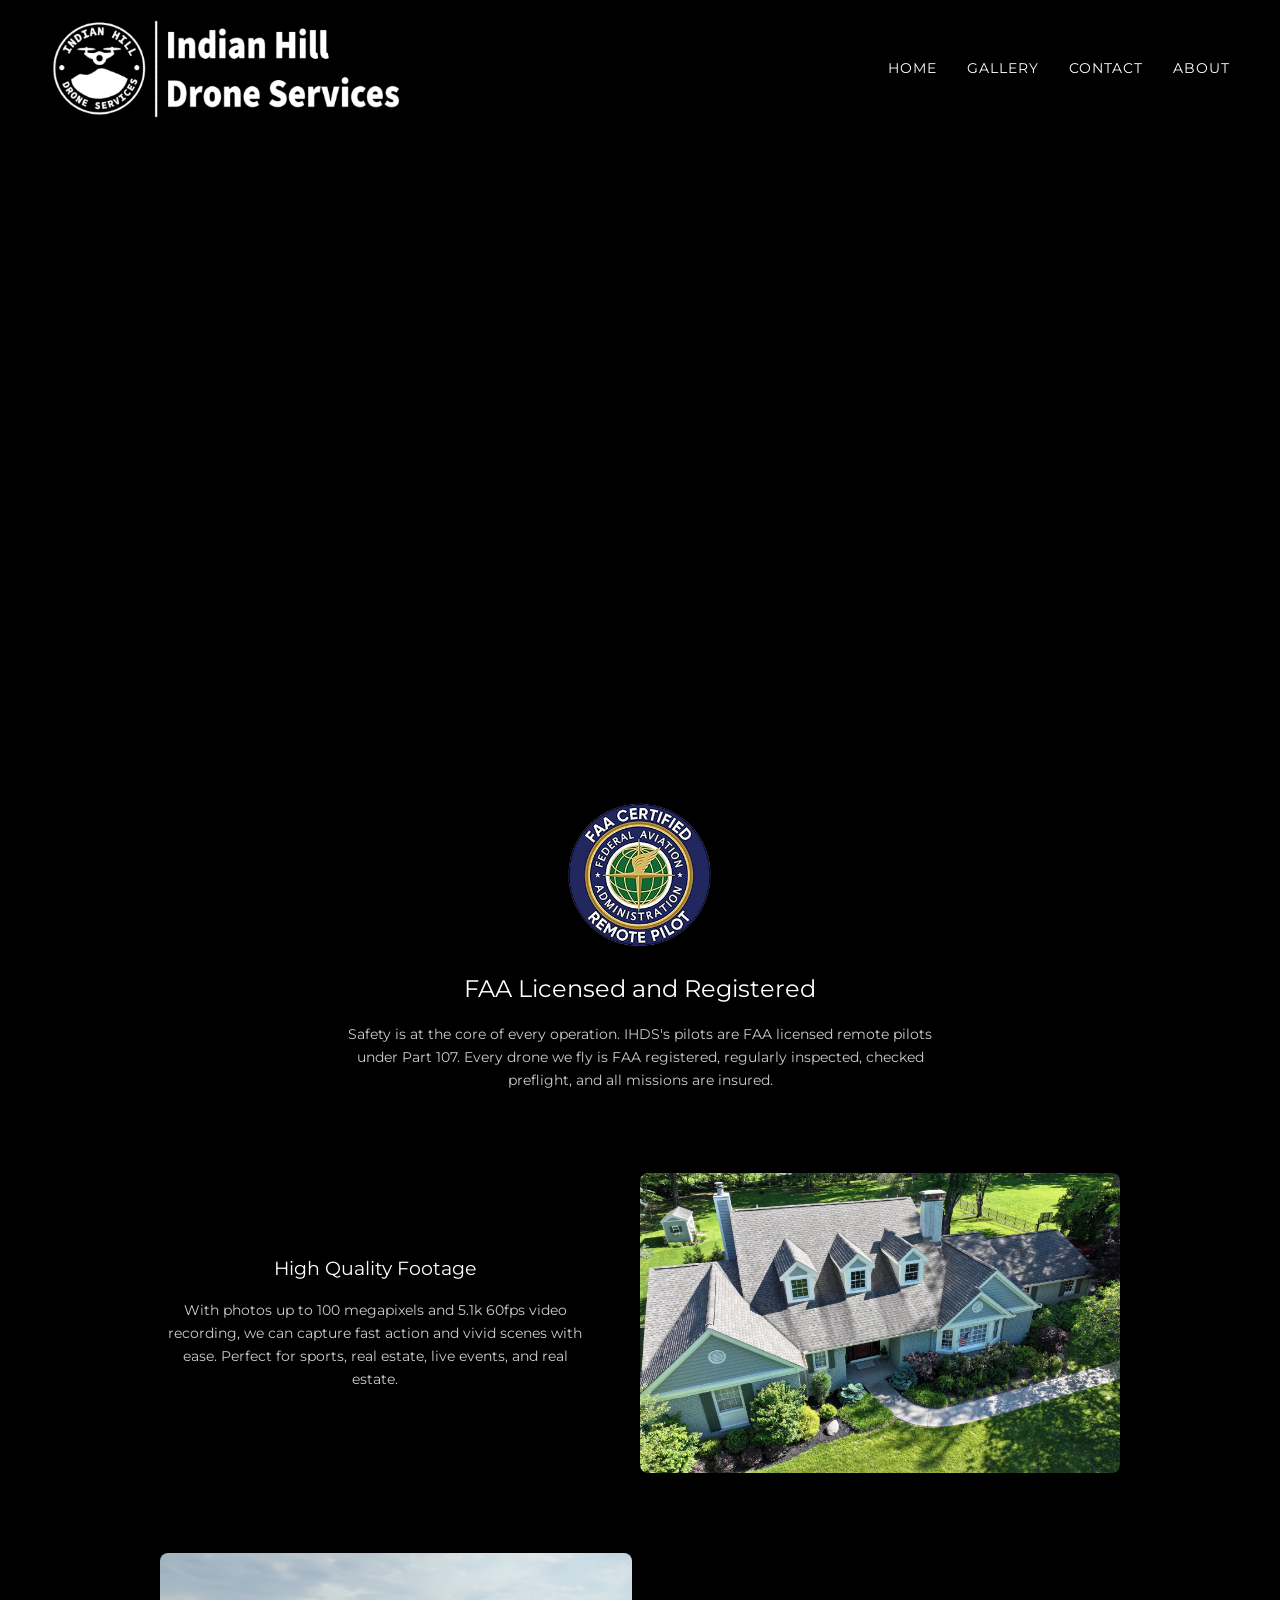
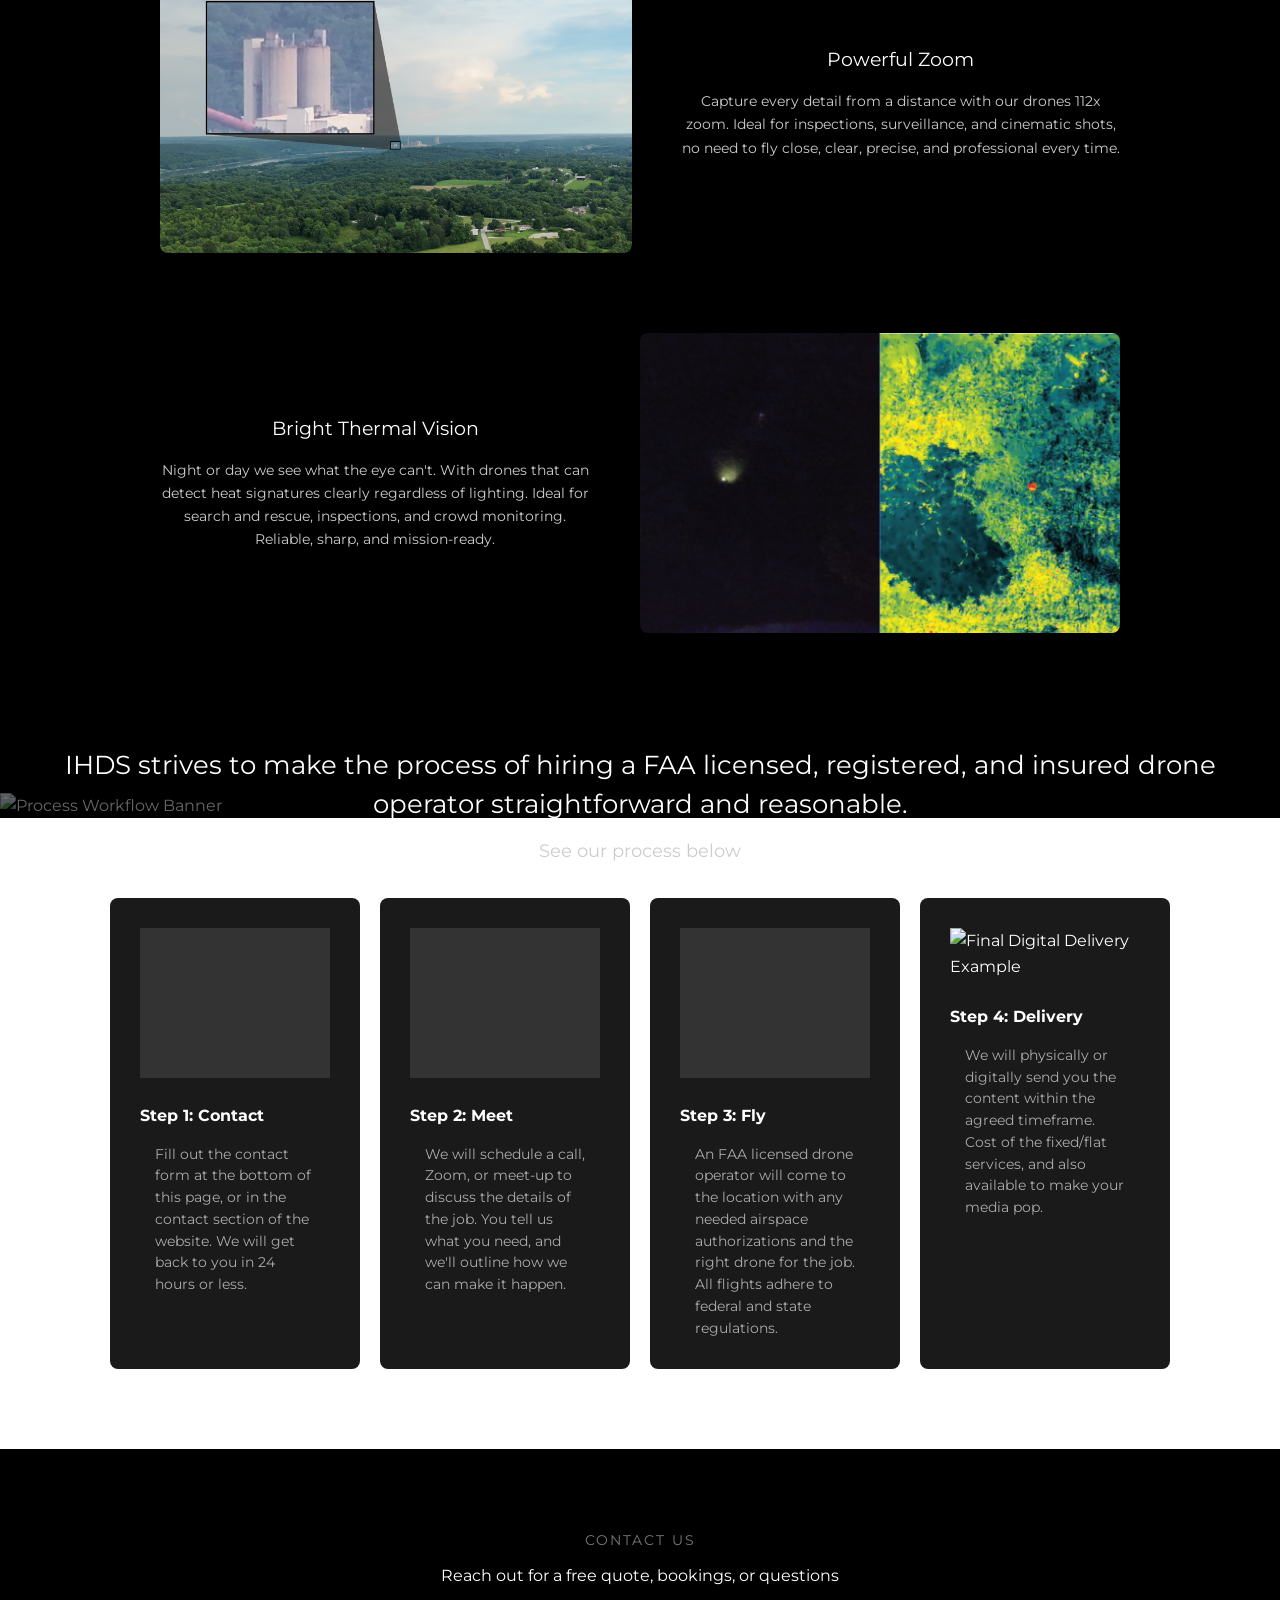
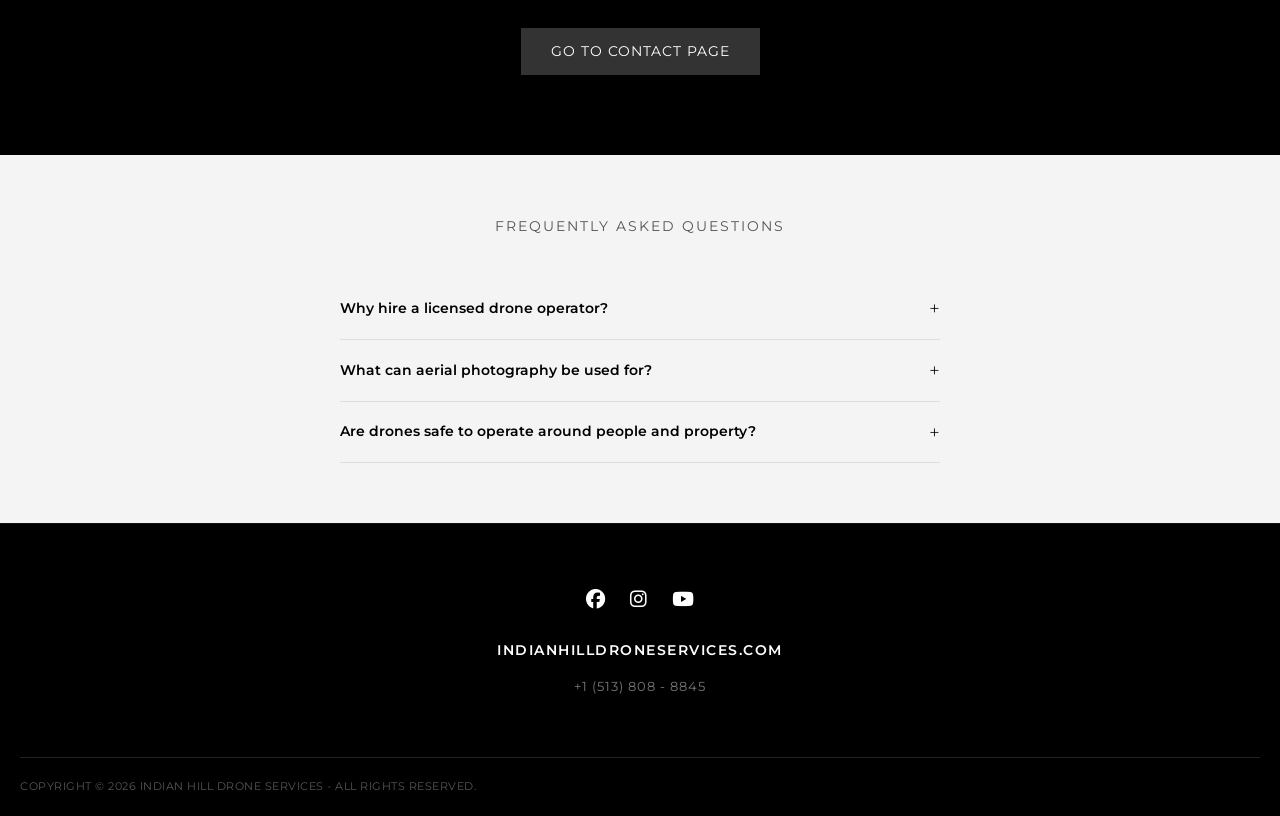
==== index.html @ 977252a5 "Initial website launch" ====
<!DOCTYPE html>
<html lang="en">
<head>
    <meta charset="UTF-8">
    <meta name="viewport" content="width=device-width, initial-scale=1.0">
    <title>Indian Hill Drone Services | Home</title>
    
    <link rel="stylesheet" href="style.css">
    <link href="https://fonts.googleapis.com/css2?family=Montserrat:wght@300;400;600&display=swap" rel="stylesheet">
    <link rel="stylesheet" href="https://cdnjs.cloudflare.com/ajax/libs/font-awesome/6.4.0/css/all.min.css">
</head>
<body>

    <header>
        <div class="logo-area">
            <img src="assets/logo.png" alt="Indian Hill Drone Services Logo">
        </div>
        <nav>
            <a href="index.html" class="active">HOME</a>
            <a href="gallery.html">GALLERY</a>
            <a href="contact.html">CONTACT</a>
            <a href="about.html">ABOUT</a>
        </nav>
    </header>

    <section class="hero video-bg-section">
        <video autoplay loop muted playsinline class="hero-video">
            <source src="assets/webvidcompressed.mp4" type="video/mp4">
        </video>
        <div class="hero-overlay"></div>
    </section>

    <section class="features">
        
        <div class="faa-block">
            <img src="assets/FAA_small.png" alt="FAA Licensed and Registered Badge">
            <div class="faa-text">
                <h2>FAA Licensed and Registered</h2>
                <p>Safety is at the core of every operation. IHDS's pilots are FAA licensed remote pilots under Part 107. Every drone we fly is FAA registered, regularly inspected, checked preflight, and all missions are insured.</p>
            </div>
        </div>

        <div class="feature-row">
            <div class="text-col">
                <h3>High Quality Footage</h3>
                <p>With photos up to 100 megapixels and 5.1k 60fps video recording, we can capture fast action and vivid scenes with ease. Perfect for sports, real estate, live events, and real estate.</p>
            </div>
            <img src="assets/house.JPG" alt="High Quality Aerial Real Estate Photography">
        </div>

        <div class="feature-row reverse">
            <div class="text-col">
                <h3>Powerful Zoom</h3>
                <p>Capture every detail from a distance with our drones 112x zoom. Ideal for inspections, surveillance, and cinematic shots, no need to fly close, clear, precise, and professional every time.</p>
            </div>
            <img src="assets/zoom2.png" alt="Drone Camera Zoom Capabilities">
        </div>

        <div class="feature-row">
            <div class="text-col">
                <h3>Bright Thermal Vision</h3>
                <p>Night or day we see what the eye can't. With drones that can detect heat signatures clearly regardless of lighting. Ideal for search and rescue, inspections, and crowd monitoring. Reliable, sharp, and mission-ready.</p>
            </div>
            <img src="assets/thermal_compare.png" alt="Thermal Vision Drone Comparison">
        </div>

    </section>

    <section class="process-banner">
        <img src="assets/banner.png" alt="Process Workflow Banner" class="banner-bg-img">
        <div class="banner-text">
            <p>IHDS strives to make the process of hiring a FAA licensed, registered, and insured drone operator straightforward and reasonable.</p>
            <p class="small-text">See our process below</p>
        </div>
    </section>

    <section class="process-steps">
        <div class="step-card">
            <div class="step-img placeholder-img"></div>
            <h4>Step 1: Contact</h4>
            <p>Fill out the contact form at the bottom of this page, or in the contact section of the website. We will get back to you in 24 hours or less.</p>
        </div>
        <div class="step-card">
            <div class="step-img placeholder-img"></div>
            <h4>Step 2: Meet</h4>
            <p>We will schedule a call, Zoom, or meet-up to discuss the details of the job. You tell us what you need, and we'll outline how we can make it happen.</p>
        </div>
        <div class="step-card">
            <div class="step-img placeholder-img"></div>
            <h4>Step 3: Fly</h4>
            <p>An FAA licensed drone operator will come to the location with any needed airspace authorizations and the right drone for the job. All flights adhere to federal and state regulations.</p>
        </div>
        <div class="step-card">
             <img src="assets/edited.png" alt="Final Digital Delivery Example">
            <h4>Step 4: Delivery</h4>
            <p>We will physically or digitally send you the content within the agreed timeframe. Cost of the fixed/flat services, and also available to make your media pop.</p>
        </div>
    </section>

    <section class="contact-section">
        <h3>CONTACT US</h3>
        <p>Reach out for a free quote, bookings, or questions</p>
        <a href="contact.html" class="contact-btn">GO TO CONTACT PAGE</a>
    </section>

    <section class="faq-section">
        <h3>FREQUENTLY ASKED QUESTIONS</h3>
        
        <details class="faq-item">
            <summary>
                Why hire a licensed drone operator?
                <span class="faq-icon">+</span>
            </summary>
            <div class="faq-answer">
                <p>It is legally required for a commercial drone operator to have a Part 107 license. Hiring an FAA-licensed Part 107 drone operator ensures legal, safe, and professional aerial operations. They understand flight regulations, can obtain proper airspace access, and minimize liability.</p>
            </div>
        </details>

        <details class="faq-item">
            <summary>
                What can aerial photography be used for?
                <span class="faq-icon">+</span>
            </summary>
            <div class="faq-answer">
                <p>Drone photography gives a bird’s-eye view, showing wide areas that normal cameras can’t. It’s great for real estate, outdoor events like camps or festivals, and sports games by capturing all the action from above. Drones also help with roof inspections, farming, and construction by reaching tough spots quickly and safely.</p>
            </div>
        </details>

        <details class="faq-item">
            <summary>
                Are drones safe to operate around people and property?
                <span class="faq-icon">+</span>
            </summary>
            <div class="faq-answer">
                <p>Yes, when strictly following FAA guidelines and regulations to ensure safe flights. This includes adhering to altitude limits, maintaining visual line of sight, and respecting no-fly zones. We use drones certified in appropriate categories and implement safety protocols to minimize risks. Our priority is protecting people, property, and privacy during every operation.</p>
            </div>
        </details>
    </section>

    <footer>
        <div class="footer-top">
            <div class="social-icons">
                <a href="https://www.facebook.com/profile.php?id=61578066286708" target="_blank" aria-label="Facebook"><i class="fab fa-facebook"></i></a>
                <a href="https://www.instagram.com/indian_hill_drone_services/" target="_blank" aria-label="Instagram"><i class="fab fa-instagram"></i></a>
                <a href="https://www.youtube.com/@IndianHillDroneServices" target="_blank" aria-label="YouTube"><i class="fab fa-youtube"></i></a>
            </div>
            <p class="footer-domain">INDIANHILLDRONESERVICES.COM</p>
            <p class="footer-phone">+1 (513) 808 - 8845</p>
        </div>
        
        <div class="footer-bottom">
            <p class="copyright">COPYRIGHT © 2026 INDIAN HILL DRONE SERVICES - ALL RIGHTS RESERVED.</p>
        </div>
    </footer>

</body>
</html>
---- style.css ----
/* --- Global Resets --- */
* {
    margin: 0;
    padding: 0;
    box-sizing: border-box;
    font-family: 'Montserrat', sans-serif;
}

body {
    background-color: #000;
    color: #fff;
    line-height: 1.6;
}

/* --- Placeholders for Images --- */
.placeholder-bg {
    background-color: #222;
    border: 1px dashed #555;
}
.placeholder-img {
    background-color: #333;
    display: flex;
    align-items: center;
    justify-content: center;
    color: #777;
}

/* --- Header & Navigation --- */
header {
    position: absolute; /* Floats over the hero image */
    top: 0;
    width: 100%;
    display: flex;
    justify-content: space-between;
    align-items: center;
    padding: 20px 50px;
    z-index: 10;
}

.logo-area {
    display: flex;
    align-items: center;
    gap: 15px;
}

.logo-placeholder {
    width: 50px;
    height: 50px;
    background: #fff;
    color: #000;
    border-radius: 50%;
    display: flex;
    align-items: center;
    justify-content: center;
    font-size: 10px;
    font-weight: bold;
}

.site-title {
    font-size: 1.2rem;
    font-weight: 600;
    line-height: 1.2;
}

nav {
    display: flex;
    gap: 30px;
}

nav a {
    color: #fff;
    text-decoration: none;
    font-size: 0.9rem;
    letter-spacing: 1px;
    transition: color 0.3s;
}

nav a:hover {
    color: #aaa;
}

/* --- Hero Section & Native Video Background --- */
.video-bg-section {
    position: relative;
    height: 80vh; /* Adjust banner height here */
    width: 100%;
    overflow: hidden;
    display: flex;
    align-items: center;
    justify-content: center;
    background-color: #000;
}

.hero-video {
    position: absolute;
    top: 50%;
    left: 50%;
    width: 100%;
    height: 100%;
    /* This centers the video and crops it perfectly to fit the screen */
    transform: translate(-50%, -50%);
    object-fit: cover;
    z-index: 1;
}

.hero-overlay {
    position: absolute;
    top: 0;
    left: 0;
    width: 100%;
    height: 100%;
    /* The 0.5 is the darkness of the tint. 0 = invisible, 1 = pitch black */
    background-color: rgba(0, 0, 0, 0.5); 
    z-index: 2;
}


/* --- Features Section --- */
.features {
    padding: 80px 20px;
    max-width: 1000px;
    margin: 0 auto;
}

.faa-block {
    display: flex;
    flex-direction: column;
    align-items: center;
    text-align: center;
    margin-bottom: 80px;
}

.faa-badge {
    width: 150px;
    height: 150px;
    border-radius: 50%;
    margin-bottom: 20px;
}

.faa-text h2 {
    font-weight: 400;
    margin-bottom: 15px;
}

.faa-text p {
    color: #ccc;
    font-size: 0.9rem;
    max-width: 600px;
}

/* Zig-Zag Rows */
.feature-row {
    display: flex;
    align-items: center;
    gap: 50px;
    margin-bottom: 80px;
}

.feature-row.reverse {
    flex-direction: row-reverse;
}

.text-col {
    flex: 1;
    text-align: center;
}

.text-col h3 {
    font-weight: 400;
    margin-bottom: 15px;
}

.text-col p {
    color: #ccc;
    font-size: 0.9rem;
}

.img-col {
    flex: 1;
    height: 250px; /* Placeholder height */
    border-radius: 4px;
}

/* --- Process Banner --- */
.process-banner {
    position: relative; /* This acts as the anchor for the text */
    display: flex;
    align-items: center;
    justify-content: center;
    background-color: #000;
}

.banner-bg-img {
    width: 100%;
    height: auto;
    display: block;
    /* This automatically darkens the image by 60% so the white text is readable! */
    filter: brightness(0.4); 
}

.banner-text {
    position: absolute; /* This pulls the text off the page and floats it over the image */
    text-align: center;
    width: 100%;
    padding: 20px;
    z-index: 2; /* Ensures the text stays above the image */
}

.banner-text p {
    max-width: 1200px;
    margin: 0 auto;
    font-size: 1.6rem;
    color: #fff;
    line-height: 1.5;
}

.banner-text .small-text {
    font-size: 1.1rem;
    margin-top: 15px;
    color: #ccc;
}

/* Mobile Adjustment to make the text slightly smaller on phones */
@media (max-width: 600px) {
    .banner-text p {
        font-size: 0.9rem;
    }
}

.small-text {
    font-size: 0.8rem;
    margin-top: 15px;
    color: #ccc;
}

.small-text {
    font-size: 0.8rem;
    margin-top: 15px;
    color: #aaa;
}

/* The Section Background */
.process-steps {
    background-color: #ffffff; /* Makes the entire section white */
    padding: 80px 20px; /* Ensures there is white space above and below the cards */
    
    /* Keep your existing flexbox/grid layout rules here */
    display: flex; 
    justify-content: center;
    gap: 20px;
    flex-wrap: wrap;
}

/* The Individual Cards */
.step-card {
    background-color: #1a1a1a; /* Forces the card to stay dark charcoal/black */
    color: #ffffff; /* Keeps the text white */
    
    /* Keep your existing card styling here */
    padding: 30px;
    border-radius: 8px;
    width: 250px; 
}

.step-img {
    height: 150px;
    width: 100%;
    margin-bottom: 20px;
}

.step-card h4 {
    margin-bottom: 15px;
    margin-top: 25px;
}

.step-card p {
    font-size: 0.85rem;
    color: #aaa;
    padding: 0 15px;
}

/* --- Contact Section (Updated) --- */
.contact-section {
    padding: 80px 20px;
    text-align: center;
}

.contact-section h3 {
    font-weight: 400;
    letter-spacing: 2px;
    font-size: 0.9rem;
    margin-bottom: 10px;
    color: #777;
}

.contact-section > p {
    margin-bottom: 40px;
}

.contact-btn {
    display: inline-block;
    background: #333;
    color: #fff;
    text-decoration: none;
    padding: 12px 30px;
    letter-spacing: 1px;
    font-size: 0.9rem;
    transition: background 0.3s;
}

.contact-btn:hover {
    background: #555;
}

/* --- FAQ Section (Updated for Interactivity) --- */
.faq-section {
    background: #f4f4f4;
    color: #000;
    padding: 60px 20px;
    display: flex;
    flex-direction: column;
    align-items: center;
}

.faq-section h3 {
    font-weight: 400;
    letter-spacing: 2px;
    font-size: 0.9rem;
    margin-bottom: 40px;
    color: #555;
}

.faq-item {
    width: 100%;
    max-width: 600px;
    border-bottom: 1px solid #ddd;
    padding: 15px 0;
}

/* The clickable question area */
.faq-item summary {
    display: flex;
    justify-content: space-between;
    align-items: center;
    font-size: 0.9rem;
    cursor: pointer;
    list-style: none; /* Hides the default browser triangle */
    outline: none;
    font-weight: 600;
}

/* Hides default triangle on Safari/Chrome */
.faq-item summary::-webkit-details-marker {
    display: none;
}

/* The hidden text that appears when clicked */
.faq-answer {
    padding-top: 15px;
    font-size: 0.85rem;
    color: #444;
    line-height: 1.6;
}

/* Animates the + icon */
.faq-icon {
    font-size: 1.2rem;
    font-weight: 300;
    transition: transform 0.3s ease;
}

/* Rotates the + into an x when the details panel is open */
details[open] summary .faq-icon {
    transform: rotate(45deg);
}

/* --- Footer --- */
footer {
    background-color: #000;
    padding: 60px 20px 20px 20px;
    border-top: 1px solid #111; /* Adds a subtle line to separate it from the FAQ section */
}

.footer-top {
    text-align: center;
    margin-bottom: 60px;
}

.social-icons {
    display: flex;
    justify-content: center;
    gap: 25px;
    margin-bottom: 25px;
}

.social-icons a {
    color: #fff;
    font-size: 1.2rem;
    text-decoration: none;
    transition: color 0.3s ease;
}

.social-icons a:hover {
    color: #888; /* Dims slightly when hovered */
}

.footer-domain {
    font-size: 0.85rem;
    letter-spacing: 1.5px;
    font-weight: 600;
    margin-bottom: 15px;
    color: #fff;
}

.footer-phone {
    font-size: 0.8rem;
    color: #777;
    letter-spacing: 1px;
}

.footer-bottom {
    display: flex;
    justify-content: flex-start; /* Aligns the copyright to the left */
    padding-top: 20px;
    border-top: 1px solid #222; /* Very subtle line above copyright */
}

.copyright {
    font-size: 0.7rem;
    color: #555;
    letter-spacing: 0.5px;
}

/* Mobile Adjustment: Center the copyright text on small screens */
@media (max-width: 600px) {
    .footer-bottom {
        justify-content: center;
        text-align: center;
    }
}



/* --- Image Clamping Rules --- */

/* 1. Global Image Safeguard */
img {
    max-width: 100%;
    display: block;
}

/* 2. Header Logo */
.logo-area img {
    width: 350px; /* Adjust this to make your banner logo bigger/smaller */
    height: auto;
}

/* 3. FAA Badge */
.faa-block img {
    width: 150px; /* Matches the size of the old placeholder */
    height: auto;
    margin-bottom: 20px;
}

/* 4. The Feature Row Images (House, Zoom, Thermal) */
.feature-row img {
    flex: 1;
    width: 100%;
    max-width: 50%; /* Forces the image to only take up half the row */
    height: 300px; /* Locks the height of the box */
    object-fit: cover; /* Acts like a window: fills the 300px box without squishing the image */
    border-radius: 8px;
    box-shadow: 0 4px 15px rgba(0,0,0,0.4); /* Adds a subtle shadow to separate it from the dark background */
}

/* 5. Mobile Layout Fix (Stacks images under text on small screens) */
@media (max-width: 800px) {
    .feature-row, .feature-row.reverse {
        flex-direction: column;
        text-align: center;
        gap: 20px;
    }
    .feature-row img {
        max-width: 100%;
        height: auto;
    }
}




/* =========================================
   GALLERY PAGE STYLES
========================================= */

/* Give the gallery page a true black background */
.gallery-page {
    background-color: #000;
}

/* 1. Full Width 6-Image Grid */
.gallery-grid {
    display: grid;
    grid-template-columns: repeat(3, 1fr); /* 3 columns */
    gap: 0; /* No space between images, just like the screenshot */
    width: 100%;
}

.gallery-grid img {
    width: 100%;
    aspect-ratio: 3 / 2; /* Forces all images to be the exact same shape */
    object-fit: cover; /* Prevents squishing */
    display: block;
}

/* Mobile: Stack to 2 columns, then 1 */
@media (max-width: 900px) {
    .gallery-grid { grid-template-columns: repeat(2, 1fr); }
}
@media (max-width: 500px) {
    .gallery-grid { grid-template-columns: 1fr; }
}

/* Section Labels (VIDEO & INSTAGRAM) */
.section-label {
    color: #666;
    font-size: 0.8rem;
    letter-spacing: 2px;
    font-weight: 400;
    margin-bottom: 30px;
    text-align: left;
    max-width: 1000px;
    margin-left: auto;
    margin-right: auto;
}

/* 2. Featured Video Section */
.gallery-video-section {
    padding: 60px 20px;
    text-align: center;
}

.video-wrapper {
    max-width: 1000px;
    margin: 0 auto 30px auto;
    position: relative;
    padding-bottom: 56.25%; /* 16:9 Aspect Ratio trick */
    height: 0;
}

.video-wrapper iframe {
    position: absolute;
    top: 0;
    left: 0;
    width: 100%;
    height: 100%;
}

/* 3. Instagram Section */
.gallery-insta-section {
    padding: 20px 20px 80px 20px;
    text-align: center;
}

.insta-grid {
    display: grid;
    grid-template-columns: repeat(4, 1fr); /* 4 columns */
    gap: 20px; /* Spacing between Insta posts */
    max-width: 1000px;
    margin: 0 auto 40px auto;
}

.insta-grid img {
    width: 100%;
    aspect-ratio: 1 / 1; /* Perfect squares */
    object-fit: cover;
    transition: opacity 0.3s ease;
}

.insta-grid img:hover {
    opacity: 0.7; /* Nice fade effect when hovered */
}

/* Mobile: Stack Instagram to 2 columns */
@media (max-width: 700px) {
    .insta-grid { grid-template-columns: repeat(2, 1fr); }
}

/* The Links below the sections */
.gallery-link {
    display: inline-block;
    color: #aaa;
    text-decoration: none;
    font-size: 1rem;
    font-weight: 300;
    transition: color 0.3s ease;
}

.gallery-link:hover {
    color: #fff;
}


/* =========================================
   GALLERY PAGE SPECIFIC FIXES
========================================= */

/* 1. Make the header a solid black bar that pushes the images down */
.gallery-page header {
    position: relative; /* Stops the header from floating over the photos */
    background-color: #000; /* Solid black background */
    z-index: 10;
}
/* =========================================
   BULLETPROOF FLUSH GALLERY GRID
========================================= */
.gallery-grid {
    display: flex !important;
    flex-wrap: wrap !important;
    width: 100% !important;
    padding: 0 !important;
    margin: 0 !important;
    background-color: #000;
}
/* =========================================
   FULL-BLEED FLEXBOX (GAP DESTROYER)
========================================= */
/* Add this to stop the 100vw from causing horizontal scrolling on Windows */
body {
    overflow-x: hidden; 
}
/* =========================================
   THE FLAWLESS GALLERY GRID
========================================= */

/* 1. Kill the invisible browser borders on the gallery page */
body.gallery-page {
    margin: 0 !important;
    padding: 0 !important;
    background-color: #000;
}
/* =========================================
   THE LOCKED-DOWN GALLERY GRID
========================================= */

.gallery-grid {
    display: grid !important;
    
    /* THE SAFETY LOCK: Forces giant images to obey the 3-column math */
    grid-template-columns: repeat(3, minmax(0, 1fr)) !important;
    
    gap: 0 !important; 
    width: 100% !important; 
    padding: 0 !important;
    margin: 0 !important;
}

.gallery-grid img {
    width: 100% !important;
    height: 100% !important; 
    aspect-ratio: 3 / 2 !important; 
    object-fit: cover !important; 
    display: block !important;
    margin: 0 !important;
    padding: 0 !important;
    border: none !important;
    transform: none !important; 
}

/* Mobile Adjustments */
@media (max-width: 900px) {
    .gallery-grid { grid-template-columns: repeat(2, minmax(0, 1fr)) !important; }
}
@media (max-width: 500px) {
    .gallery-grid { grid-template-columns: minmax(0, 1fr) !important; }
}


/* Controls the overall size and shape of the video */
.gallery-video-wrapper {
    width: 100%;
    
    /* Change this number to make the video bigger or smaller! (e.g., 600px, 1000px) */
    max-width: 1000px; 
    
    margin: 0 auto; /* Perfectly centers the video on the page */
    
    /* The Magic Trick: Forces a perfect YouTube rectangle */
    aspect-ratio: 16 / 9; 
}

/* Tells the actual video player to fill that perfect rectangle */
.gallery-video-wrapper iframe {
    width: 100%;
    height: 100%;
    border: none;
    border-radius: 8px; /* Optional: adds a slight premium rounding to the corners */
}

/* =========================================
   EQUAL-HEIGHT CONTACT PAGE STYLES
========================================= */

body.contact-page {
    background-color: #000;
    color: #fff;
    margin: 0;
    padding: 0;
}

.contact-page header {
    position: relative;
    background-color: #000;
    z-index: 10;
}

/* The Main Layout Grid */
.contact-container {
    display: grid;
    grid-template-columns: 1fr 1fr;
    gap: 80px;
    max-width: 1200px;
    margin: 0 auto;
    padding: 80px 40px;
    /* Aligns the top of both columns */
    align-items: stretch; 
}

/* --- LEFT SIDE: Flexible Column --- */
.contact-left {
    display: flex;
    flex-direction: column;
    justify-content: space-between; /* Pushes image to absolute bottom */
}

.contact-headline {
    font-size: 2.8rem;
    font-weight: 600;
    margin-bottom: 10px;
    line-height: 1.2;
}

.contact-subtext {
    color: #999;
    font-size: 1.1rem;
    margin-bottom: 30px;
}

.direct-contact-links {
    display: flex;
    flex-direction: column;
    gap: 15px;
    margin-bottom: 40px;
}

/* --- Restricted Button Styles (Only applies to the Contact Page) --- */
.contact-page .contact-btn {
    display: flex;
    align-items: center;
    gap: 15px;
    background-color: #111;
    color: #fff;
    text-decoration: none;
    padding: 20px 25px;
    font-size: 1.1rem;
    border: 1px solid #333;
    transition: all 0.3s ease;
}

.contact-page .contact-btn i {
    color: #888;
    font-size: 1.3rem;
    transition: color 0.3s ease;
}

.contact-page .contact-btn:hover {
    background-color: #222;
    border-color: #555;
}

.contact-page .contact-btn:hover i {
    color: #fff;
}

/* Forces the image to lock to the bottom and fill horizontal space */
.contact-image-wrapper {
    width: 100%;
    height: 280px; /* Adjust this to change image height */
    overflow: hidden;
}

.contact-fill-img {
    width: 100%;
    height: 100%;
    object-fit: cover;
}

/* --- RIGHT SIDE: Flexible Column --- */
.contact-right {
    display: flex;
    flex-direction: column;
}

.business-name {
    font-size: 1.8rem;
    font-weight: 400;
    margin-top: 0;
    margin-bottom: 30px;
    border-bottom: 1px solid #333;
    padding-bottom: 20px;
}

.contact-right-header h3 {
    font-size: 1.1rem;
    color: #999;
    font-weight: 400;
    margin-bottom: 20px;
}

/* THE MAGIC TRICK: Auto-spreading the hours */
.hours-list {
    list-style: none;
    padding: 0;
    margin: 0;
    display: flex;
    flex-direction: column;
    /* This mathematically spaces the 7 days evenly to fill the exact height of the left column */
    justify-content: space-between; 
    flex-grow: 1; /* Tells the list to consume all remaining vertical space */
}

.hours-list li {
    display: flex;
    color: #888;
    font-size: 1.1rem;
    letter-spacing: 0.5px;
}

.hours-list li span {
    width: 60px; 
    display: inline-block;
}


/* Mobile Adjustments */
@media (max-width: 900px) {
    .contact-container {
        grid-template-columns: 1fr; 
        gap: 60px;
        padding: 60px 20px;
    }
    .hours-list {
        /* Removes the vertical spreading on mobile so it stacks normally */
        gap: 15px; 
    }
}


/* =========================================
   ABOUT PAGE STYLES
========================================= */

body.about-page {
    background-color: #000;
    color: #fff;
    margin: 0;
    padding: 0;
}

/* Force Header to be solid black */
.about-page header {
    position: relative;
    background-color: #000;
    z-index: 10;
}

/* --- Section 1: The White Area --- */
.about-hero-section {
    background-color: #fff;
    padding: 60px 20px;
    display: flex;
    justify-content: center;
}

.about-content-wrapper {
    max-width: 1000px;
    width: 100%;
}

.about-label {
    color: #666;
    font-size: 0.8rem;
    letter-spacing: 2px;
    font-weight: 400;
    margin-bottom: 30px;
    text-align: left;
}

/* Forces image to perfectly match the width of the box below it */
.about-image {
    width: 100%;
    display: block;
    object-fit: cover;
}

/* The dark text box sitting directly under the image */
.about-text-box {
    background-color: #000;
    color: #fff;
    padding: 60px 40px;
    text-align: center;
}

.about-text-box h2 {
    font-size: 1.8rem;
    font-weight: 400;
    margin-top: 0;
    margin-bottom: 20px;
}

.about-text-box p {
    font-size: 1rem;
    color: #aaa; /* Soft gray for readability */
    line-height: 1.8;
    font-weight: 300;
    max-width: 800px;
    margin: 0 auto;
}


/* --- Section 2: Instagram Grid --- */
.about-insta-section {
    background-color: #000;
    padding: 40px 20px 80px 20px;
    text-align: center;
}

.about-label-dark {
    color: #666;
    font-size: 0.8rem;
    letter-spacing: 2px;
    font-weight: 400;
    margin-bottom: 30px;
    text-align: left;
    max-width: 1000px;
    margin-left: auto;
    margin-right: auto;
}

.insta-grid {
    display: grid;
    grid-template-columns: repeat(4, 1fr);
    gap: 20px;
    max-width: 1000px;
    margin: 0 auto 40px auto;
}

.insta-grid img {
    width: 100%;
    aspect-ratio: 1 / 1; /* Forces perfect squares */
    object-fit: cover;
    transition: opacity 0.3s ease;
    display: block;
}

.insta-grid img:hover {
    opacity: 0.6;
}

.insta-link {
    display: inline-block;
    color: #666;
    text-decoration: none;
    font-size: 1rem;
    font-weight: 300;
    transition: color 0.3s ease;
}

.insta-link:hover {
    color: #fff;
}

/* --- Mobile Adjustments --- */
@media (max-width: 768px) {
    .about-text-box {
        padding: 40px 20px;
    }
    .insta-grid { 
        grid-template-columns: repeat(2, 1fr); 
    }
}


/* =========================================
   MASTER MOBILE RESPONSIVENESS (PHONES & TABLETS)
========================================= */

@media (max-width: 768px) {
    
    /* 1. Fix the Header & Navigation */
    header {
        flex-direction: column; /* Stacks the logo on top of the links */
        padding: 20px;
        background-color: rgba(0, 0, 0, 0.8); /* Adds a slight dark background so text is readable over video */
    }
    
    nav {
        margin-top: 15px;
        flex-wrap: wrap; /* Allows links to drop to a second line if needed */
        justify-content: center;
        gap: 15px;
    }
    
    nav a {
        font-size: 0.85rem;
    }

    /* 2. Shrink the Hero Video */
    .video-bg-section {
        height: 50vh; /* Prevents the video from taking up the entire vertical phone screen */
    }

    /* 3. Reduce Massive Desktop Margins/Padding */
    .features, 
    .process-steps, 
    .contact-section, 
    .faq-section {
        padding: 50px 15px; /* Shrinks the empty space above and below sections */
    }
    
    .feature-row {
        margin-bottom: 50px;
    }

    /* 4. Make the Process Cards Fluid */
    .step-card {
        width: 100%; /* Tells the card to expand to the edges of the phone */
        max-width: 350px; /* Keeps them from getting too wide on tablets */
    }

    /* 5. Scale Down Massive Text */
    .contact-headline {
        font-size: 2rem !important; /* Shrinks the giant "Let's get your project off the ground" */
    }
    
    .business-name {
        font-size: 1.5rem !important;
    }
    
    .faa-text h2 {
        font-size: 1.5rem;
    }

    /* 6. Contact Page Tweaks */
    .contact-container {
        padding: 40px 20px !important;
        gap: 40px !important;
    }
    
    .contact-page .contact-btn {
        font-size: 0.95rem !important;
        padding: 15px 20px !important; /* Shrinks the massive email/phone buttons */
    }
    
    /* 7. Footer Fixes */
    .social-icons {
        gap: 15px;
    }
    
    .footer-top {
        margin-bottom: 30px;
    }
}
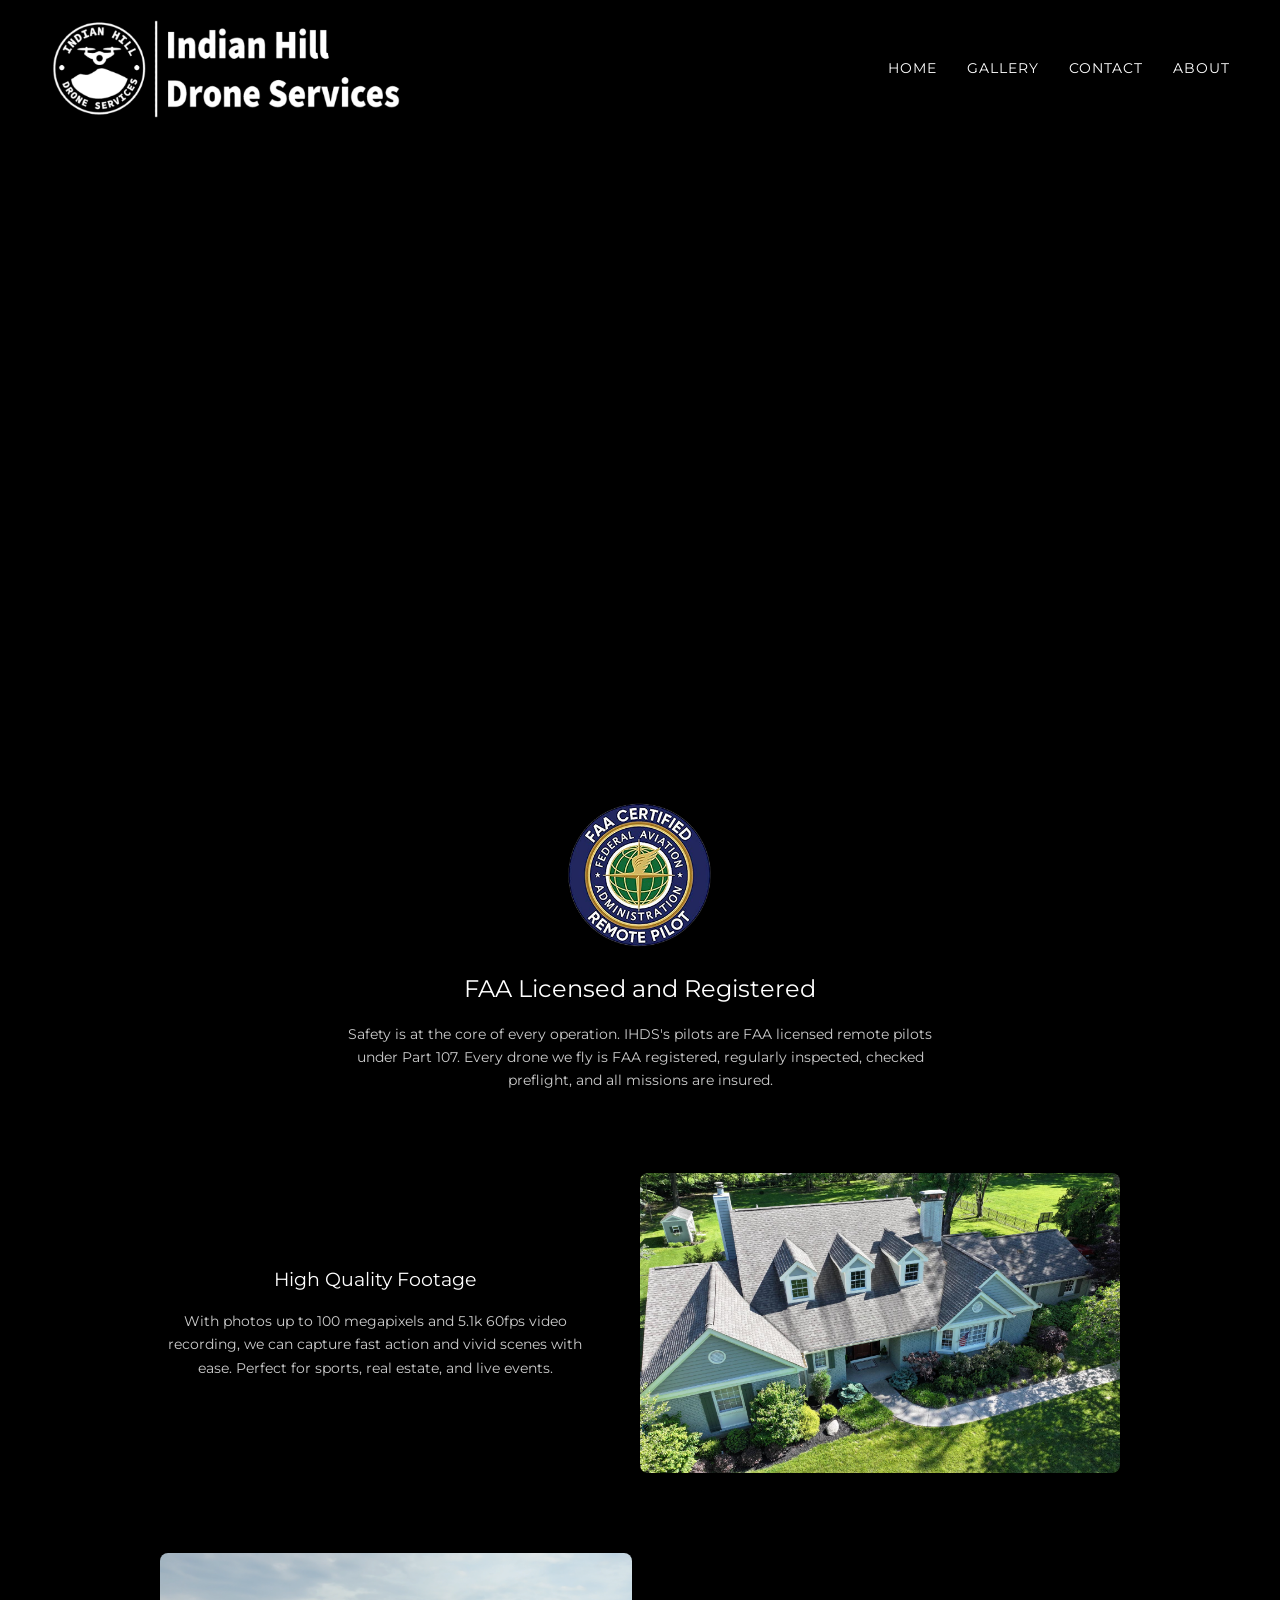
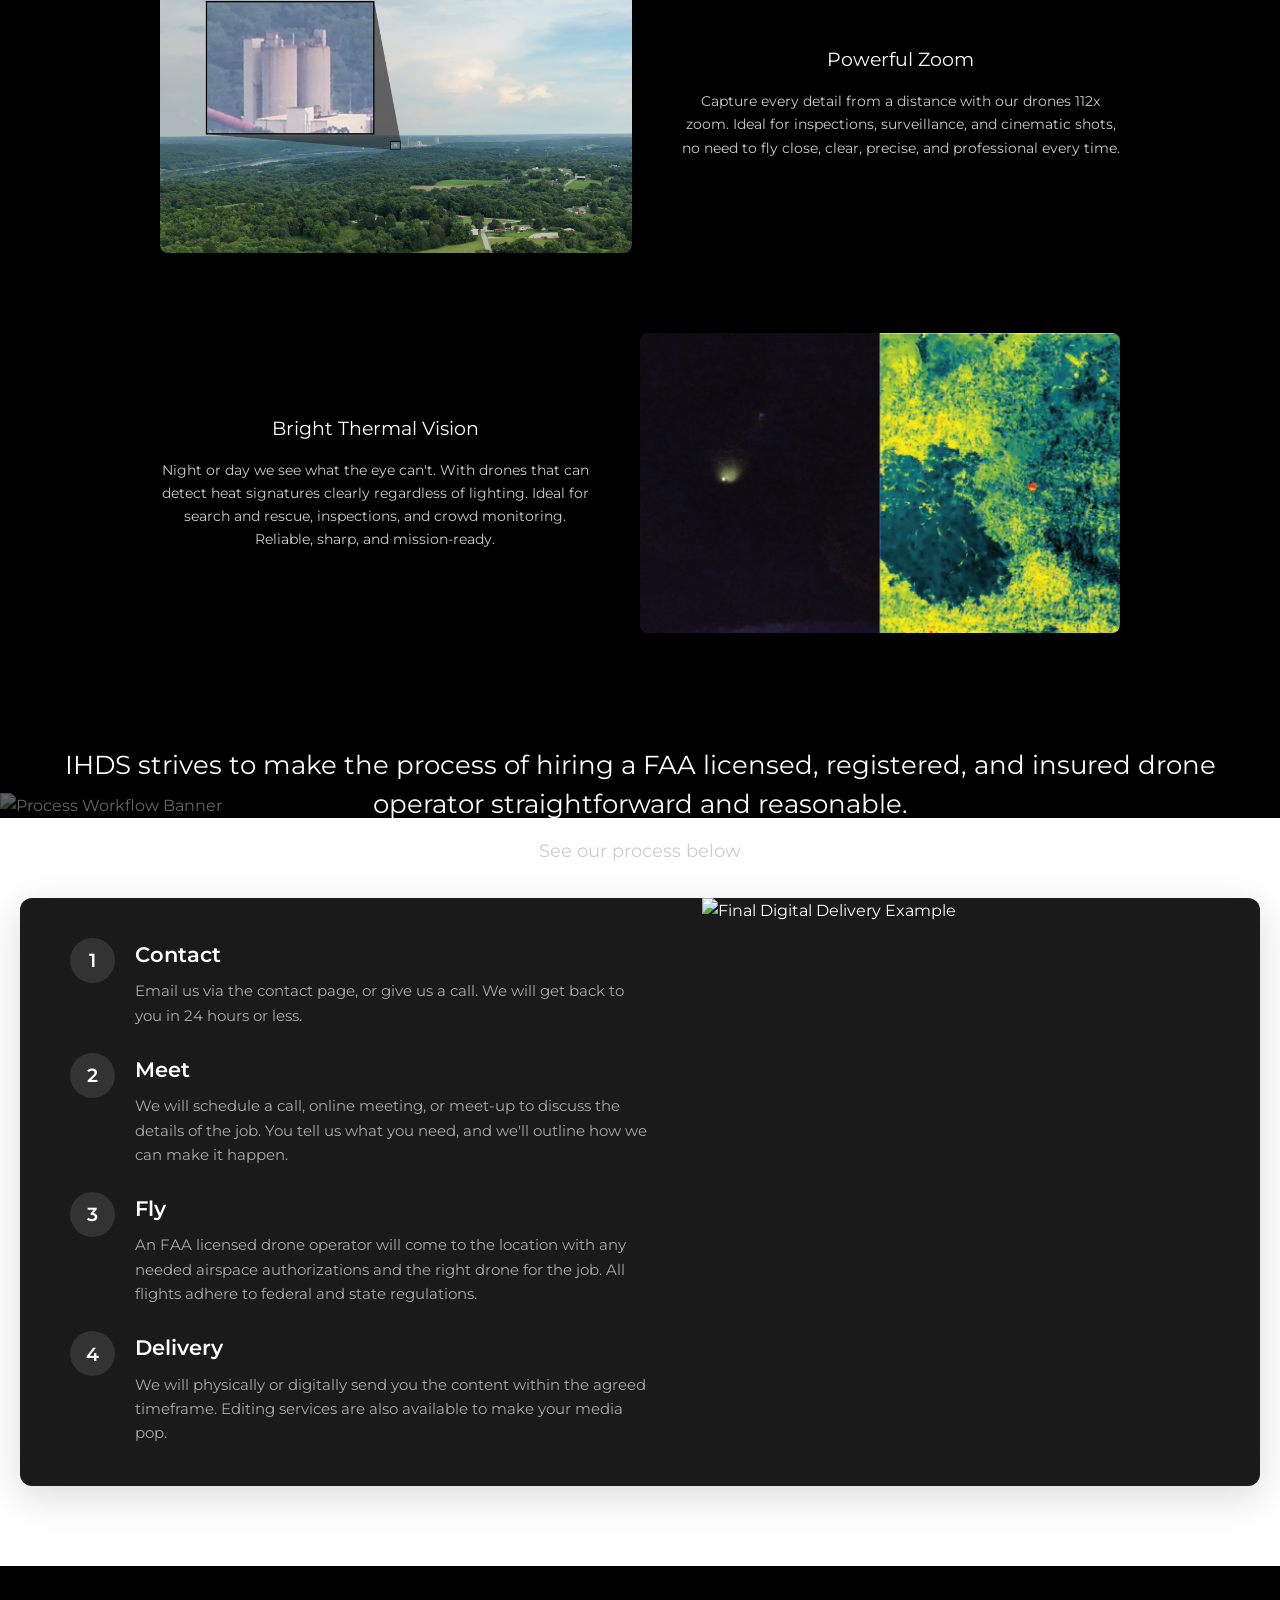
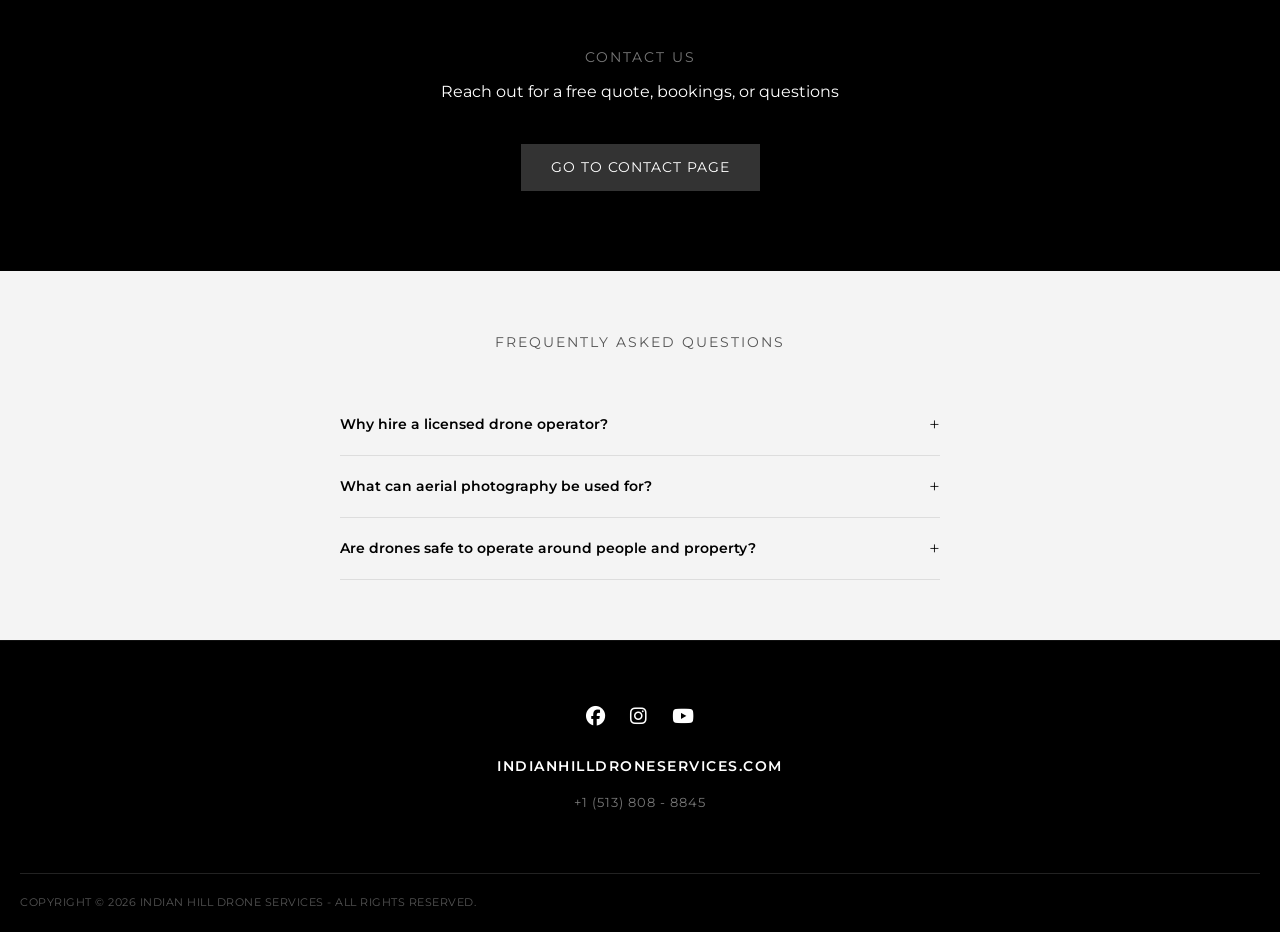
==== commit 7ce88f62: "updated card section" ====
--- a/index.html
+++ b/index.html
@@ -43,7 +43,7 @@
         <div class="feature-row">
             <div class="text-col">
                 <h3>High Quality Footage</h3>
-                <p>With photos up to 100 megapixels and 5.1k 60fps video recording, we can capture fast action and vivid scenes with ease. Perfect for sports, real estate, live events, and real estate.</p>
+                <p>With photos up to 100 megapixels and 5.1k 60fps video recording, we can capture fast action and vivid scenes with ease. Perfect for sports, real estate, and live events.</p>
             </div>
             <img src="assets/house.JPG" alt="High Quality Aerial Real Estate Photography">
         </div>
@@ -74,26 +74,49 @@
         </div>
     </section>
 
-    <section class="process-steps">
-        <div class="step-card">
-            <div class="step-img placeholder-img"></div>
-            <h4>Step 1: Contact</h4>
-            <p>Fill out the contact form at the bottom of this page, or in the contact section of the website. We will get back to you in 24 hours or less.</p>
-        </div>
-        <div class="step-card">
-            <div class="step-img placeholder-img"></div>
-            <h4>Step 2: Meet</h4>
-            <p>We will schedule a call, Zoom, or meet-up to discuss the details of the job. You tell us what you need, and we'll outline how we can make it happen.</p>
-        </div>
-        <div class="step-card">
-            <div class="step-img placeholder-img"></div>
-            <h4>Step 3: Fly</h4>
-            <p>An FAA licensed drone operator will come to the location with any needed airspace authorizations and the right drone for the job. All flights adhere to federal and state regulations.</p>
-        </div>
-        <div class="step-card">
-             <img src="assets/edited.png" alt="Final Digital Delivery Example">
-            <h4>Step 4: Delivery</h4>
-            <p>We will physically or digitally send you the content within the agreed timeframe. Cost of the fixed/flat services, and also available to make your media pop.</p>
+    <section class="process-section">
+        <div class="process-container">
+            
+            <div class="process-steps-list">
+                
+                <div class="step-row">
+                    <div class="step-number">1</div>
+                    <div class="step-text">
+                        <h4>Contact</h4>
+                        <p>Email us via the contact page, or give us a call. We will get back to you in 24 hours or less.</p>
+                    </div>
+                </div>
+                
+                <div class="step-row">
+                    <div class="step-number">2</div>
+                    <div class="step-text">
+                        <h4>Meet</h4>
+                        <p>We will schedule a call, online meeting, or meet-up to discuss the details of the job. You tell us what you need, and we'll outline how we can make it happen.</p>
+                    </div>
+                </div>
+                
+                <div class="step-row">
+                    <div class="step-number">3</div>
+                    <div class="step-text">
+                        <h4>Fly</h4>
+                        <p>An FAA licensed drone operator will come to the location with any needed airspace authorizations and the right drone for the job. All flights adhere to federal and state regulations.</p>
+                    </div>
+                </div>
+                
+                <div class="step-row">
+                    <div class="step-number">4</div>
+                    <div class="step-text">
+                        <h4>Delivery</h4>
+                        <p>We will physically or digitally send you the content within the agreed timeframe. Editing services are also available to make your media pop.</p>
+                    </div>
+                </div>
+
+            </div>
+
+            <div class="process-image-side">
+                <img src="assets/edited.png" alt="Final Digital Delivery Example" class="process-featured-img">
+            </div>
+
         </div>
     </section>
 
--- a/style.css
+++ b/style.css
@@ -239,33 +239,109 @@
     color: #aaa;
 }
 
-/* The Section Background */
-.process-steps {
-    background-color: #ffffff; /* Makes the entire section white */
-    padding: 80px 20px; /* Ensures there is white space above and below the cards */
-    
-    /* Keep your existing flexbox/grid layout rules here */
-    display: flex; 
+/* =========================================
+   NEW PROCESS TIMELINE SECTION
+========================================= */
+
+.process-section {
+    background-color: #ffffff; /* Keeps the white background for the section */
+    padding: 80px 20px;
+    display: flex;
     justify-content: center;
+}
+
+.process-container {
+    display: grid;
+    grid-template-columns: 1fr 1fr; /* Splits the card exactly 50/50 */
+    background-color: #1a1a1a; /* Matches your dark card theme */
+    max-width: 1100px;
+    width: 100%;
+    border-radius: 12px;
+    overflow: hidden; /* Ensures the image doesn't break out of the rounded corners */
+    box-shadow: 0 10px 40px rgba(0,0,0,0.15); /* Adds a soft drop shadow over the white background */
+}
+
+.step-row {
+    display: flex;
+    align-items: flex-start;
     gap: 20px;
-    flex-wrap: wrap;
-}
-
-/* The Individual Cards */
-.step-card {
-    background-color: #1a1a1a; /* Forces the card to stay dark charcoal/black */
-    color: #ffffff; /* Keeps the text white */
-    
-    /* Keep your existing card styling here */
-    padding: 30px;
-    border-radius: 8px;
-    width: 250px; 
-}
-
-.step-img {
-    height: 150px;
-    width: 100%;
-    margin-bottom: 20px;
+}
+
+/* The circular number badges */
+.step-number {
+    background-color: #333;
+    color: #fff;
+    font-size: 1.2rem;
+    font-weight: 600;
+    width: 45px;
+    height: 45px;
+    display: flex;
+    align-items: center;
+    justify-content: center;
+    border-radius: 50%;
+    flex-shrink: 0; /* Prevents the circle from squishing if the text gets long */
+}
+
+.step-text h4 {
+    color: #fff;
+    margin: 0 0 8px 0;
+    font-size: 1.3rem;
+    font-weight: 600;
+}
+
+.step-text p {
+    color: #aaa;
+    font-size: 0.95rem;
+    margin: 0;
+    line-height: 1.6;
+}
+
+/* --- THE PERFECT SQUARE FLEXBOX FIX --- */
+/* --- THE BULLETPROOF GRID FIX --- */
+
+.process-container {
+    display: grid; /* Back to Grid! */
+    grid-template-columns: 55% 45%; /* Hard-locks the width so the text cannot be squished */
+    background-color: #1a1a1a; 
+    max-width: 1300px;
+    width: 100%;
+    border-radius: 12px;
+    overflow: hidden; 
+    box-shadow: 0 10px 40px rgba(0,0,0,0.15); 
+}
+
+.process-steps-list {
+    padding: 40px 50px; 
+    display: flex;
+    flex-direction: column;
+    justify-content: center;
+    gap: 25px; 
+}
+
+.process-image-side {
+    width: 100%;
+    height: 100%;
+    display: block;
+}
+
+.process-featured-img {
+    width: 100%;
+    height: 100%;
+    object-fit: cover; 
+    
+    /* This safely anchors your Before/After text into the bottom left corner */
+    object-position: left bottom; 
+    display: block;
+}
+
+.process-featured-img {
+    height: 100%;
+    /* THE MAGIC TRICK: Forces the image width to perfectly match the card's height */
+    aspect-ratio: 1 / 1; 
+    
+    object-fit: cover; /* Since the box is now a square, this fills it with ZERO cropping */
+    object-position: center; 
+    display: block;
 }
 
 .step-card h4 {
@@ -990,7 +1066,6 @@
     }
 }
 
-
 /* =========================================
    MASTER MOBILE RESPONSIVENESS (PHONES & TABLETS)
 ========================================= */
@@ -1070,4 +1145,36 @@
     .footer-top {
         margin-bottom: 30px;
     }
+}
+
+/* =========================================
+   MOBILE OVERRIDE: PROCESS SECTION
+========================================= */
+
+@media (max-width: 800px) {
+    .process-container {
+        /* Drops the grid and stacks the columns vertically */
+        display: flex; 
+        flex-direction: column; 
+    }
+    
+    .process-steps-list {
+        /* Shrinks the heavy desktop padding so it fits nicely on a phone screen */
+        padding: 30px 20px; 
+        gap: 20px; 
+    }
+    
+    .process-image-side {
+        width: 100%;
+        /* Gives the image box a fixed height so it doesn't vanish when stacked */
+        height: 350px; 
+    }
+
+    .process-featured-img {
+        width: 100%;
+        height: 100%;
+        object-fit: cover; 
+        /* Keeps the text anchored in the corner even on the smaller mobile crop */
+        object-position: left bottom; 
+    }
 }
